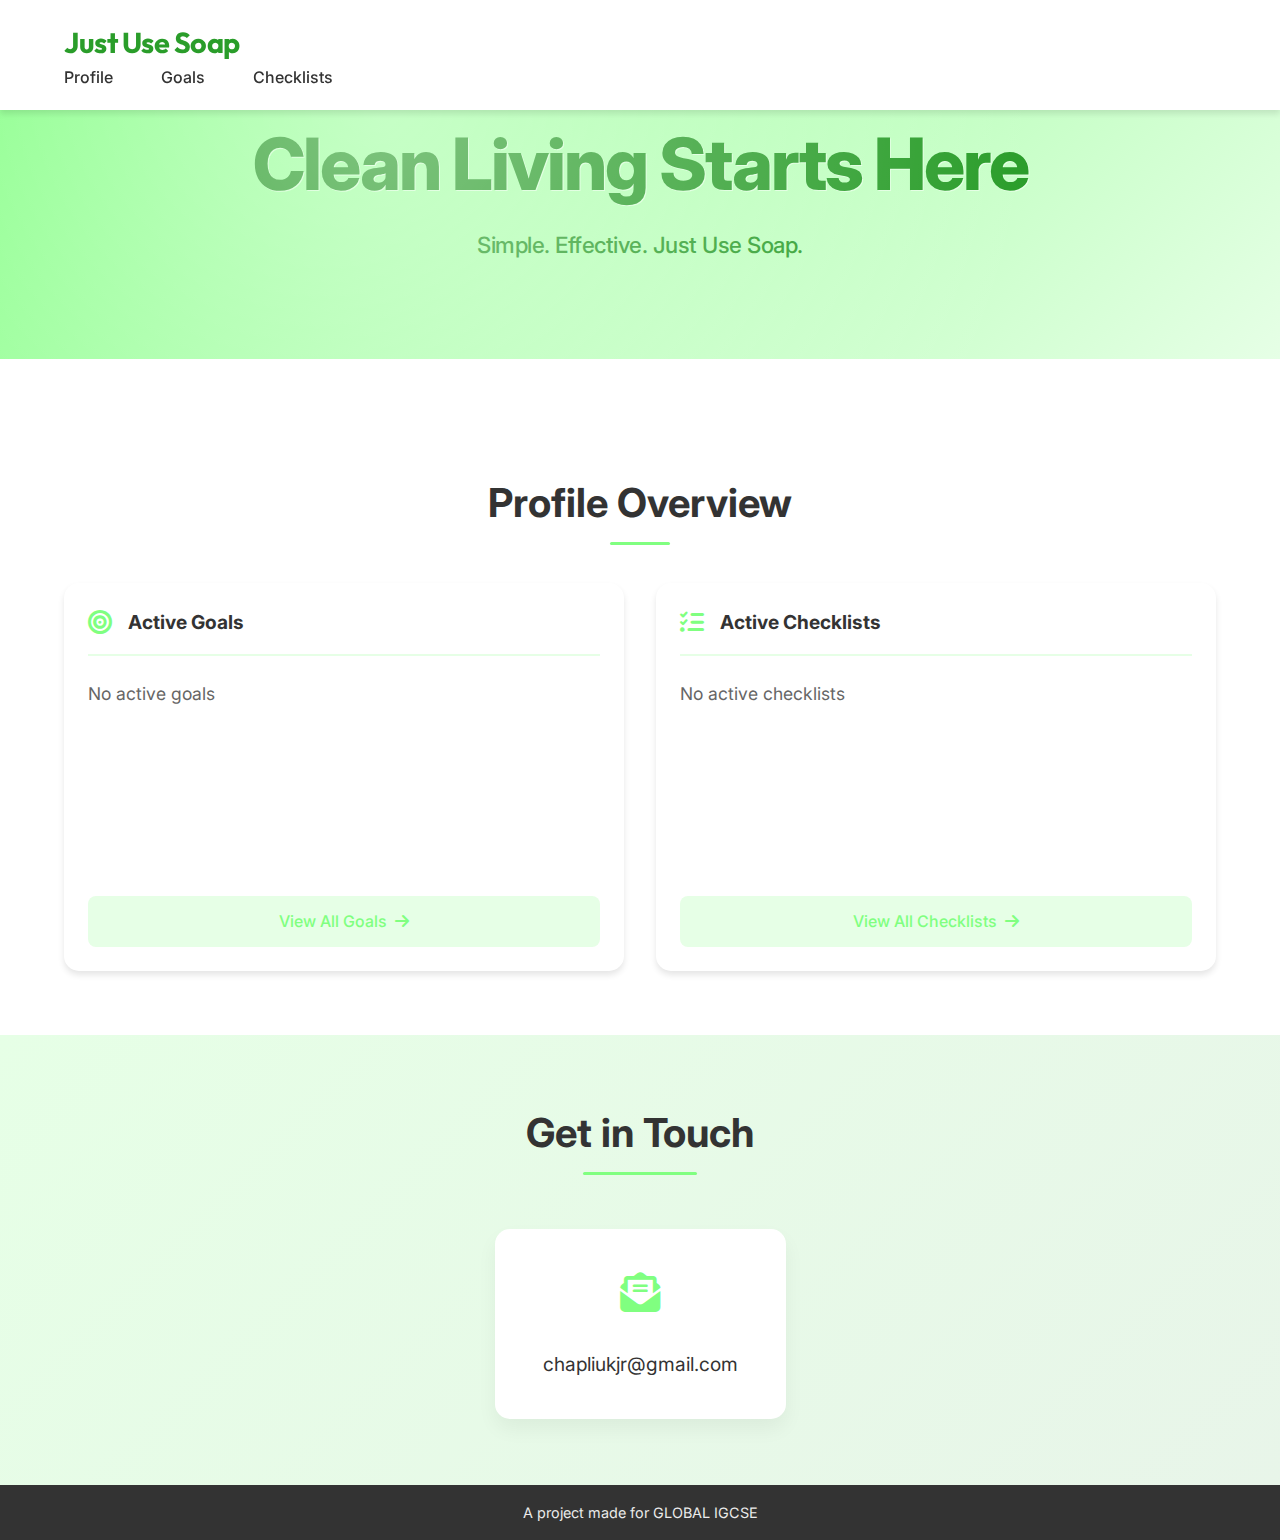
==== index.html @ 4d87b64f "Initial commit" ====
<!DOCTYPE html>
<html lang="en">
<head>
    <meta charset="UTF-8">
    <meta name="viewport" content="width=device-width, initial-scale=1.0">
    <title>Just Use Soap</title>
    <link href="https://fonts.googleapis.com/css2?family=Outfit:wght@600;700&display=swap" rel="stylesheet">
    <link href="https://fonts.googleapis.com/css2?family=Inter:wght@400;500;700;800&display=swap" rel="stylesheet">
    <link rel="stylesheet" href="https://cdnjs.cloudflare.com/ajax/libs/font-awesome/6.5.1/css/all.min.css">
    <link rel="stylesheet" href="styles.css">
</head>
<body>
    <nav>
        <div class="logo">Just Use Soap</div>
        <ul>
            <li><a href="#profile">Profile</a></li>
            <li><a href="goals.html">Goals</a></li>
            <li><a href="checklists.html">Checklists</a></li>
        </ul>
    </nav>

    <header class="hero">
        <h1>Clean Living Starts Here</h1>
        <p>Simple. Effective. Just Use Soap.</p>
    </header>

    <main>
        <section id="profile" class="profile-section">
            <div class="profile-container">
                <h2>Profile Overview</h2>
                <div class="overview-grid">
                    <div class="overview-card">
                        <div class="card-header">
                            <i class="fas fa-bullseye"></i>
                            <h3>Active Goals</h3>
                        </div>
                        <div id="goals-overview" class="card-content">
                            <!-- Goals will be dynamically added here -->
                        </div>
                        <a href="goals.html" class="view-all">
                            View All Goals <i class="fas fa-arrow-right"></i>
                        </a>
                    </div>

                    <div class="overview-card">
                        <div class="card-header">
                            <i class="fas fa-list-check"></i>
                            <h3>Active Checklists</h3>
                        </div>
                        <div id="checklists-overview" class="card-content">
                            <!-- Checklists will be dynamically added here -->
                        </div>
                        <a href="checklists.html" class="view-all">
                            View All Checklists <i class="fas fa-arrow-right"></i>
                        </a>
                    </div>
                </div>
            </div>
        </section>

        <section id="contact" class="contact-section">
            <div class="contact-container">
                <h2>Get in Touch</h2>
                <div class="contact-card">
                    <div class="contact-icon">
                        <i class="fas fa-envelope-open-text"></i>
                    </div>
                    <a href="mailto:chapliukjr@gmail.com" class="email-link">
                        chapliukjr@gmail.com
                    </a>
                </div>
            </div>
        </section>
    </main>

    <footer>
        <p>A project made for GLOBAL IGCSE</p>
    </footer>

    <script src="script.js"></script>
</body>
</html>
---- styles.css ----
:root {
    --primary-green: #80ff80;
    --white: #ffffff;
    --dark: #333333;
    --light-green: #e6ffe6;
    --shadow: 0 4px 6px rgba(0, 0, 0, 0.1);
}

* {
    margin: 0;
    padding: 0;
    box-sizing: border-box;
    font-family: 'Inter', 'Segoe UI', sans-serif;
}

body {
    background-color: var(--white);
    line-height: 1.6;
    color: var(--dark);
    padding-top: 60px;
}

/* Enhanced Navigation */
nav {
    background-color: rgba(255, 255, 255, 0.95);
    padding: 1.2rem 5%;
    position: fixed;
    width: 100%;
    top: 0;
    z-index: 1000;
    backdrop-filter: blur(10px);
    box-shadow: var(--shadow);
    left: 0;
    right: 0;
    background: white;
}

.logo {
    font-size: 1.8rem;
    font-weight: 700;
    color: #2a9d2a;
    position: relative;
    font-family: 'Outfit', sans-serif;
    letter-spacing: -0.5px;
    transition: color 0.3s ease;
}

.logo:hover {
    color: var(--primary-green);
}

/* Remove or comment out this entire block to remove the green dot */
/* .logo::after {
    content: '';
    position: absolute;
    width: 8px;
    height: 8px;
    background: var(--primary-green);
    border-radius: 50%;
    bottom: 5px;
    right: -12px;
} */

nav ul {
    display: flex;
    list-style: none;
    gap: 3rem;
}

nav a {
    text-decoration: none;
    color: var(--dark);
    font-weight: 500;
    transition: all 0.3s ease;
    position: relative;
}

nav a::after {
    content: '';
    position: absolute;
    width: 0;
    height: 2px;
    bottom: -4px;
    left: 0;
    background-color: var(--primary-green);
    transition: width 0.3s ease;
}

nav a:hover::after {
    width: 100%;
}

/* Enhanced Hero Section */
.hero {
    background: linear-gradient(135deg, var(--primary-green), var(--light-green));
    color: var(--dark);
    text-align: center;
    padding: 8rem 2rem 6rem;
    margin-bottom: 3rem;
    position: relative;
    overflow: hidden;
    margin-top: -60px;
    padding-top: calc(60px + 4rem);
}

.hero::before {
    content: '';
    position: absolute;
    top: 0;
    left: 0;
    right: 0;
    bottom: 0;
    background: radial-gradient(circle at 30% 30%, rgba(255, 255, 255, 0.4) 0%, transparent 70%);
}

.hero h1 {
    font-size: 4.5rem;
    font-weight: 800;
    margin-bottom: 1.5rem;
    letter-spacing: -2px;
    line-height: 1.1;
    color: #2a9d2a;
    font-family: 'Inter', sans-serif;
    text-shadow: 1px 1px 0px rgba(255, 255, 255, 0.5);
}

.hero p {
    font-size: 1.4rem;
    color: #2a9d2a;
    max-width: 600px;
    margin: 0 auto;
    font-weight: 500;
    letter-spacing: -0.5px;
}

/* Main Content Sections */
section {
    padding: 4rem 5%;
    max-width: 1400px;
    margin: 0 auto;
}

section h2 {
    font-size: 2.5rem;
    margin-bottom: 1.5rem;
    font-weight: 700;
    color: var(--dark);
}

section p {
    font-size: 1.1rem;
    color: #666;
    max-width: 800px;
}

/* Responsive Design */
@media (max-width: 768px) {
    nav {
        padding: 1rem;
    }
    
    nav ul {
        gap: 1.5rem;
    }
    
    .hero h1 {
        font-size: 2.5rem;
    }
    
    .hero {
        padding: 6rem 1rem 4rem;
    }
}

/* Add these new styles to your existing CSS */

.modal {
    display: none;
    position: fixed;
    top: 0;
    left: 0;
    width: 100%;
    height: 100%;
    background-color: rgba(0, 0, 0, 0.5);
    z-index: 1001;
    padding: 20px;
    overflow-y: auto;
}

.modal-content {
    background-color: var(--white);
    padding: 2rem;
    border-radius: 10px;
    max-width: 500px;
    margin: 50px auto;
    position: relative;
}

.btn-primary {
    background-color: var(--primary-green);
    color: var(--dark);
    border: none;
    padding: 0.8rem 1.5rem;
    border-radius: 5px;
    cursor: pointer;
    font-weight: 500;
    transition: all 0.3s ease;
}

.btn-primary:hover {
    background-color: #66cc66;
    transform: translateY(-1px);
}

.btn-secondary {
    background-color: #f0f0f0;
    color: var(--dark);
    border: none;
    padding: 0.8rem 1.5rem;
    border-radius: 5px;
    cursor: pointer;
    font-weight: 500;
    transition: all 0.3s ease;
}

.form-group {
    margin-bottom: 1.5rem;
}

.form-group label {
    display: block;
    margin-bottom: 0.5rem;
    font-weight: 500;
}

.form-group input {
    width: 100%;
    padding: 0.8rem;
    border: 1px solid #ddd;
    border-radius: 5px;
}

.form-actions {
    display: flex;
    gap: 1rem;
    justify-content: flex-end;
}

.active-checklists {
    margin-top: 2rem;
}

#checklist-container {
    display: grid;
    gap: 1rem;
    margin-top: 2rem;
}

.checklist-item {
    background-color: var(--light-green);
    padding: 1.5rem;
    border-radius: 8px;
    margin-bottom: 1rem;
    display: flex;
    justify-content: space-between;
    align-items: center;
    transition: all 0.3s ease;
    gap: 1rem;
}

.checklist-item > div {
    flex: 1;
}

/* Animated Button */
.animate-button {
    position: relative;
    overflow: hidden;
}

.animate-button::after {
    content: '';
    position: absolute;
    top: 50%;
    left: 50%;
    width: 0;
    height: 0;
    background: rgba(255, 255, 255, 0.2);
    border-radius: 50%;
    transform: translate(-50%, -50%);
    transition: width 0.6s, height 0.6s;
}

.animate-button:active::after {
    width: 200px;
    height: 200px;
}

/* Checklist Circle Animation */
.checklist-circle {
    width: 30px;
    height: 30px;
    border: 2px solid #ddd;
    border-radius: 50%;
    position: relative;
    display: inline-block;
    margin-right: 10px;
    transition: all 0.3s ease;
    overflow: hidden;
}

.checklist-circle.filling {
    position: relative;
    overflow: hidden;
}

.checklist-circle.filling::before {
    content: '';
    position: absolute;
    bottom: 0;
    left: -100%;
    right: -100%;
    background-color: var(--primary-green);
    height: var(--fill-percent, 0%);
    transition: height 0.8s cubic-bezier(0.45, 0.05, 0.55, 0.95);
    animation: liquidWave 2s infinite ease-in-out;
    transform-origin: center bottom;
}

.checklist-circle.filling::after {
    content: '';
    position: absolute;
    bottom: 0;
    left: -100%;
    right: -100%;
    background-color: var(--primary-green);
    height: calc(var(--fill-percent, 0%) - 4px);
    opacity: 0.3;
    animation: liquidWave 2s infinite ease-in-out 0.5s;
    transform-origin: center bottom;
}

@keyframes liquidWave {
    0% {
        transform: translateX(-10%) scaleY(1);
        border-radius: 50% 45% 45% 50%;
    }
    50% {
        transform: translateX(10%) scaleY(1.05);
        border-radius: 45% 50% 50% 45%;
    }
    100% {
        transform: translateX(-10%) scaleY(1);
        border-radius: 50% 45% 45% 50%;
    }
}

.checklist-circle.completed {
    background: var(--primary-green);
    border-color: var(--primary-green);
}

.checklist-circle.completed::after {
    content: '✓';
    position: absolute;
    color: white;
    font-size: 16px;
    top: 50%;
    left: 50%;
    transform: translate(-50%, -50%);
    animation: none;
    background: none;
    opacity: 1;
}

/* Success Animation */
.success-animation {
    display: none;
    text-align: center;
    margin: 20px 0;
}

.checkmark-circle {
    width: 50px;
    height: 50px;
    position: relative;
    display: inline-block;
    vertical-align: top;
    margin-left: auto;
    margin-right: auto;
}

.checkmark {
    border-radius: 50%;
    display: block;
    stroke-width: 2;
    stroke: var(--primary-green);
    stroke-miterlimit: 10;
    box-shadow: inset 0px 0px 0px var(--primary-green);
    animation: fill .4s ease-in-out .4s forwards, scale .3s ease-in-out .9s both;
}

.checkmark.draw {
    width: 50px;
    height: 50px;
    border-radius: 50%;
    stroke-dasharray: 166;
    stroke-dashoffset: 166;
    stroke-width: 2;
    stroke: var(--primary-green);
    fill: none;
    animation: stroke 0.6s cubic-bezier(0.65, 0, 0.45, 1) forwards;
}

@keyframes stroke {
    100% {
        stroke-dashoffset: 0;
    }
}

@keyframes scale {
    0%, 100% {
        transform: none;
    }
    50% {
        transform: scale3d(1.1, 1.1, 1);
    }
}

@keyframes fill {
    100% {
        box-shadow: inset 0px 0px 0px 30px var(--primary-green);
    }
}

.checklist-page {
    padding: 4rem 5%;
    max-width: 1200px;
    margin: 0 auto;
}

.checklist-header {
    margin-bottom: 2rem;
}

.checklist-header h1 {
    font-size: 3rem;
    font-weight: 700;
    color: var(--dark);
}

#checklist-container {
    display: grid;
    gap: 1rem;
    margin-top: 2rem;
}

.checklist-item {
    background-color: var(--light-green);
    padding: 1.5rem;
    border-radius: 8px;
    margin-bottom: 1rem;
    display: flex;
    justify-content: space-between;
    align-items: center;
    transition: all 0.3s ease;
}

.checklist-item:hover {
    transform: translateY(-2px);
    box-shadow: 0 4px 8px rgba(0, 0, 0, 0.1);
}

/* Delete button styles */
.delete-btn {
    color: #ff4444;
    background: none;
    border: none;
    cursor: pointer;
    padding: 8px 12px;
    transition: all 0.3s ease;
    opacity: 0.7;
    font-size: 1.2rem;
    display: flex;
    align-items: center;
    justify-content: center;
}

.delete-btn:hover {
    opacity: 1;
    transform: scale(1.1);
}

.delete-btn i {
    pointer-events: none;
}

/* Goals Page Styles */
.goals-page {
    padding: 4rem 5%;
    max-width: 1200px;
    margin: 0 auto;
}

.goals-header {
    margin-bottom: 2rem;
}

.goals-header h1 {
    font-size: 3rem;
    font-weight: 700;
    color: var(--dark);
}

.goals-tabs {
    display: flex;
    gap: 1rem;
    margin-bottom: 2rem;
    border-bottom: 2px solid #eee;
    padding-bottom: 1rem;
}

.tab-btn {
    padding: 0.8rem 1.5rem;
    border: none;
    background: none;
    font-size: 1.1rem;
    font-weight: 500;
    color: var(--dark);
    cursor: pointer;
    transition: all 0.3s ease;
    position: relative;
}

.tab-btn::after {
    content: '';
    position: absolute;
    bottom: -1rem;
    left: 0;
    width: 100%;
    height: 3px;
    background-color: var(--primary-green);
    transform: scaleX(0);
    transition: transform 0.3s ease;
}

.tab-btn.active {
    color: var(--primary-green);
}

.tab-btn.active::after {
    transform: scaleX(1);
}

.tab-content {
    display: none;
    opacity: 0;
    transition: opacity 0.3s ease;
}

.tab-content.active {
    display: block;
    opacity: 1;
}

.checklist-tabs {
    display: flex;
    gap: 1rem;
    margin: 2rem 0;
    border-bottom: 2px solid #eee;
    padding-bottom: 1rem;
}

.tab-btn {
    padding: 0.8rem 1.5rem;
    border: none;
    background: none;
    font-size: 1.1rem;
    font-weight: 500;
    color: var(--dark);
    cursor: pointer;
    transition: all 0.3s ease;
    position: relative;
}

.tab-btn::after {
    content: '';
    position: absolute;
    bottom: -1rem;
    left: 0;
    width: 100%;
    height: 3px;
    background-color: var(--primary-green);
    transform: scaleX(0);
    transition: transform 0.3s ease;
}

.tab-btn.active {
    color: var(--primary-green);
}

.tab-btn.active::after {
    transform: scaleX(1);
}

.tab-content {
    display: none;
    opacity: 0;
    transition: opacity 0.3s ease;
}

.tab-content.active {
    display: block;
    opacity: 1;
}

.checklist-item.past {
    opacity: 0.8;
    background-color: #f5f5f5;
}

.completion-status {
    margin-top: 0.5rem;
    font-weight: 500;
    color: var(--dark);
}

.no-items {
    text-align: center;
    color: #666;
    margin-top: 2rem;
}

/* Add to your existing styles */

.goals-grid {
    display: grid;
    grid-template-columns: repeat(auto-fill, minmax(300px, 1fr));
    gap: 1.5rem;
    margin-top: 2rem;
}

.goal-card {
    background: white;
    border-radius: 10px;
    padding: 1.5rem;
    box-shadow: 0 2px 4px rgba(0,0,0,0.1);
    transition: transform 0.3s ease, box-shadow 0.3s ease;
}

.goal-card:hover {
    transform: translateY(-5px);
    box-shadow: 0 4px 8px rgba(0,0,0,0.15);
}

.goal-type {
    font-size: 0.9rem;
    color: var(--primary-green);
    text-transform: uppercase;
    letter-spacing: 1px;
    margin-bottom: 0.5rem;
}

.goal-title {
    font-size: 1.2rem;
    font-weight: 600;
    margin-bottom: 1rem;
}

.goal-progress {
    margin: 1rem 0;
}

.progress-bar {
    width: 100%;
    height: 8px;
    background: #eee;
    border-radius: 4px;
    overflow: hidden;
    margin-top: 0.5rem;
}

.progress-fill {
    height: 100%;
    background: var(--primary-green);
    transition: width 0.3s ease;
}

.goal-values {
    display: flex;
    justify-content: space-between;
    margin-top: 0.5rem;
    font-size: 0.9rem;
    color: #666;
}

.goal-notes {
    margin-top: 1rem;
    font-size: 0.9rem;
    color: #666;
    border-top: 1px solid #eee;
    padding-top: 1rem;
}

.update-value {
    background: none;
    border: none;
    color: var(--primary-green);
    cursor: pointer;
    padding: 0.5rem;
    font-size: 0.9rem;
    transition: opacity 0.3s ease;
}

.update-value:hover {
    opacity: 0.8;
}

.goal-header {
    display: flex;
    align-items: center;
    margin-bottom: 1rem;
}

.goal-icon {
    width: 40px;
    height: 40px;
    background: var(--light-green);
    border-radius: 50%;
    display: flex;
    align-items: center;
    justify-content: center;
    margin-right: 1rem;
}

.goal-icon i {
    font-size: 1.2rem;
    color: var(--primary-green);
}

/* Update goal type styles */
.goal-type {
    font-size: 0.9rem;
    color: var(--primary-green);
    text-transform: uppercase;
    letter-spacing: 1px;
}

/* Custom icons for specific goal types */
.goal-icon[data-type="weight"] i {
    font-size: 1.4rem;
}

.goal-icon[data-type="hair"] i {
    font-size: 1.3rem;
}

.goal-icon[data-type="skin"] i {
    font-size: 1.1rem;
}

/* Add to your existing styles */

.goal-card.completed {
    background: #f8fff8;
    border: 1px solid var(--primary-green);
}

.goal-icon.completed {
    position: relative;
}

.check-mark {
    position: absolute;
    top: -5px;
    right: -5px;
    color: var(--primary-green);
    background: white;
    border-radius: 50%;
    padding: 2px;
    font-size: 0.8rem;
}

.delete-goal {
    background: none;
    border: none;
    color: #ff4444;
    cursor: pointer;
    padding: 8px;
    opacity: 0.7;
    transition: all 0.3s ease;
    margin-left: auto;
}

.delete-goal:hover {
    opacity: 1;
    transform: scale(1.1);
}

.goal-header {
    display: flex;
    align-items: center;
    margin-bottom: 1rem;
    position: relative;
}

/* Animation for completion */
@keyframes completionPulse {
    0% {
        transform: scale(1);
    }
    50% {
        transform: scale(1.1);
    }
    100% {
        transform: scale(1);
    }
}

.goal-card.completed .goal-icon {
    animation: completionPulse 0.5s ease-in-out;
}

/* Past goals tab styling */
#past-goals .goal-card {
    opacity: 0.8;
}

#past-goals .goal-card:hover {
    opacity: 1;
}

/* Add to your existing styles */

#contact {
    padding: 4rem 5%;
    background-color: var(--light-green);
    text-align: center;
}

.contact-content {
    margin: 2rem 0;
}

.email-link {
    display: inline-flex;
    align-items: center;
    gap: 0.5rem;
    color: var(--dark);
    text-decoration: none;
    font-size: 1.2rem;
    padding: 1rem 2rem;
    background: white;
    border-radius: 8px;
    transition: all 0.3s ease;
}

.email-link:hover {
    transform: translateY(-2px);
    box-shadow: 0 4px 8px rgba(0,0,0,0.1);
}

footer {
    background: var(--dark);
    color: white;
    text-align: center;
    padding: 1rem;
    font-size: 0.9rem;
}

footer p {
    margin: 0;
    opacity: 0.9;
}

/* Update contact section styles */
.contact-section {
    padding: 4rem 5%;
    background: linear-gradient(135deg, var(--light-green) 0%, #e8f5e9 100%);
    min-height: 50vh;
    display: flex;
    align-items: center;
    justify-content: center;
}

.contact-container {
    text-align: center;
    max-width: 600px;
    margin: 0 auto;
}

.contact-container h2 {
    font-size: 2.5rem;
    margin-bottom: 2rem;
    color: var(--dark);
    position: relative;
    display: inline-block;
}

.contact-container h2::after {
    content: '';
    position: absolute;
    bottom: -10px;
    left: 50%;
    transform: translateX(-50%);
    width: 50%;
    height: 3px;
    background: var(--primary-green);
    border-radius: 2px;
}

.contact-card {
    background: white;
    padding: 2rem;
    border-radius: 15px;
    box-shadow: 0 10px 20px rgba(0,0,0,0.05);
    transform: translateY(0);
    transition: all 0.3s ease;
    margin-top: 2rem;
}

.contact-card:hover {
    transform: translateY(-5px);
    box-shadow: 0 15px 30px rgba(0,0,0,0.1);
}

.contact-icon {
    font-size: 2.5rem;
    color: var(--primary-green);
    margin-bottom: 1rem;
}

.email-link {
    color: var(--dark);
    text-decoration: none;
    font-size: 1.2rem;
    display: inline-block;
    padding: 0.5rem 1rem;
    border-radius: 5px;
    transition: all 0.3s ease;
}

.email-link:hover {
    color: var(--primary-green);
    transform: scale(1.05);
}

footer {
    background: var(--dark);
    color: white;
    text-align: center;
    padding: 1rem;
    font-size: 0.9rem;
}

footer p {
    margin: 0;
    opacity: 0.9;
}

/* Add animation for contact icon */
@keyframes float {
    0% {
        transform: translateY(0px);
    }
    50% {
        transform: translateY(-10px);
    }
    100% {
        transform: translateY(0px);
    }
}

.contact-icon i {
    animation: float 3s ease-in-out infinite;
}

/* Add hover effect for email link */
.email-link::before {
    content: '';
    position: absolute;
    bottom: -2px;
    left: 0;
    width: 100%;
    height: 1px;
    background-color: var(--primary-green);
    transform: scaleX(0);
    transform-origin: right;
    transition: transform 0.3s ease;
}

.email-link:hover::before {
    transform: scaleX(1);
    transform-origin: left;
}

/* Add Profile Section Styles */
.profile-section {
    padding: 4rem 5%;
    background: white;
}

.profile-container {
    max-width: 1200px;
    margin: 0 auto;
}

.profile-container h2 {
    text-align: center;
    font-size: 2.5rem;
    margin-bottom: 3rem;
    color: var(--dark);
    position: relative;
}

.profile-container h2::after {
    content: '';
    position: absolute;
    bottom: -10px;
    left: 50%;
    transform: translateX(-50%);
    width: 60px;
    height: 3px;
    background: var(--primary-green);
    border-radius: 2px;
}

.overview-grid {
    display: grid;
    grid-template-columns: repeat(auto-fit, minmax(300px, 1fr));
    gap: 2rem;
    margin-top: 2rem;
}

.overview-card {
    background: white;
    border-radius: 15px;
    padding: 1.5rem;
    box-shadow: 0 4px 6px rgba(0, 0, 0, 0.1);
    transition: transform 0.3s ease, box-shadow 0.3s ease;
}

.overview-card:hover {
    transform: translateY(-5px);
    box-shadow: 0 8px 12px rgba(0, 0, 0, 0.15);
}

.card-header {
    display: flex;
    align-items: center;
    margin-bottom: 1.5rem;
    padding-bottom: 1rem;
    border-bottom: 2px solid var(--light-green);
}

.card-header i {
    font-size: 1.5rem;
    color: var(--primary-green);
    margin-right: 1rem;
}

.card-header h3 {
    margin: 0;
    color: var(--dark);
    font-size: 1.2rem;
}

.card-content {
    min-height: 200px;
    margin-bottom: 1rem;
}

.view-all {
    display: flex;
    align-items: center;
    justify-content: center;
    text-decoration: none;
    color: var(--primary-green);
    font-weight: 500;
    padding: 0.8rem;
    border-radius: 8px;
    background: var(--light-green);
    transition: all 0.3s ease;
}

.view-all i {
    margin-left: 0.5rem;
    transition: transform 0.3s ease;
}

.view-all:hover {
    background: #d4f5d4;
}

.view-all:hover i {
    transform: translateX(5px);
}

/* Add responsive design */
@media (max-width: 768px) {
    .overview-grid {
        grid-template-columns: 1fr;
    }
}
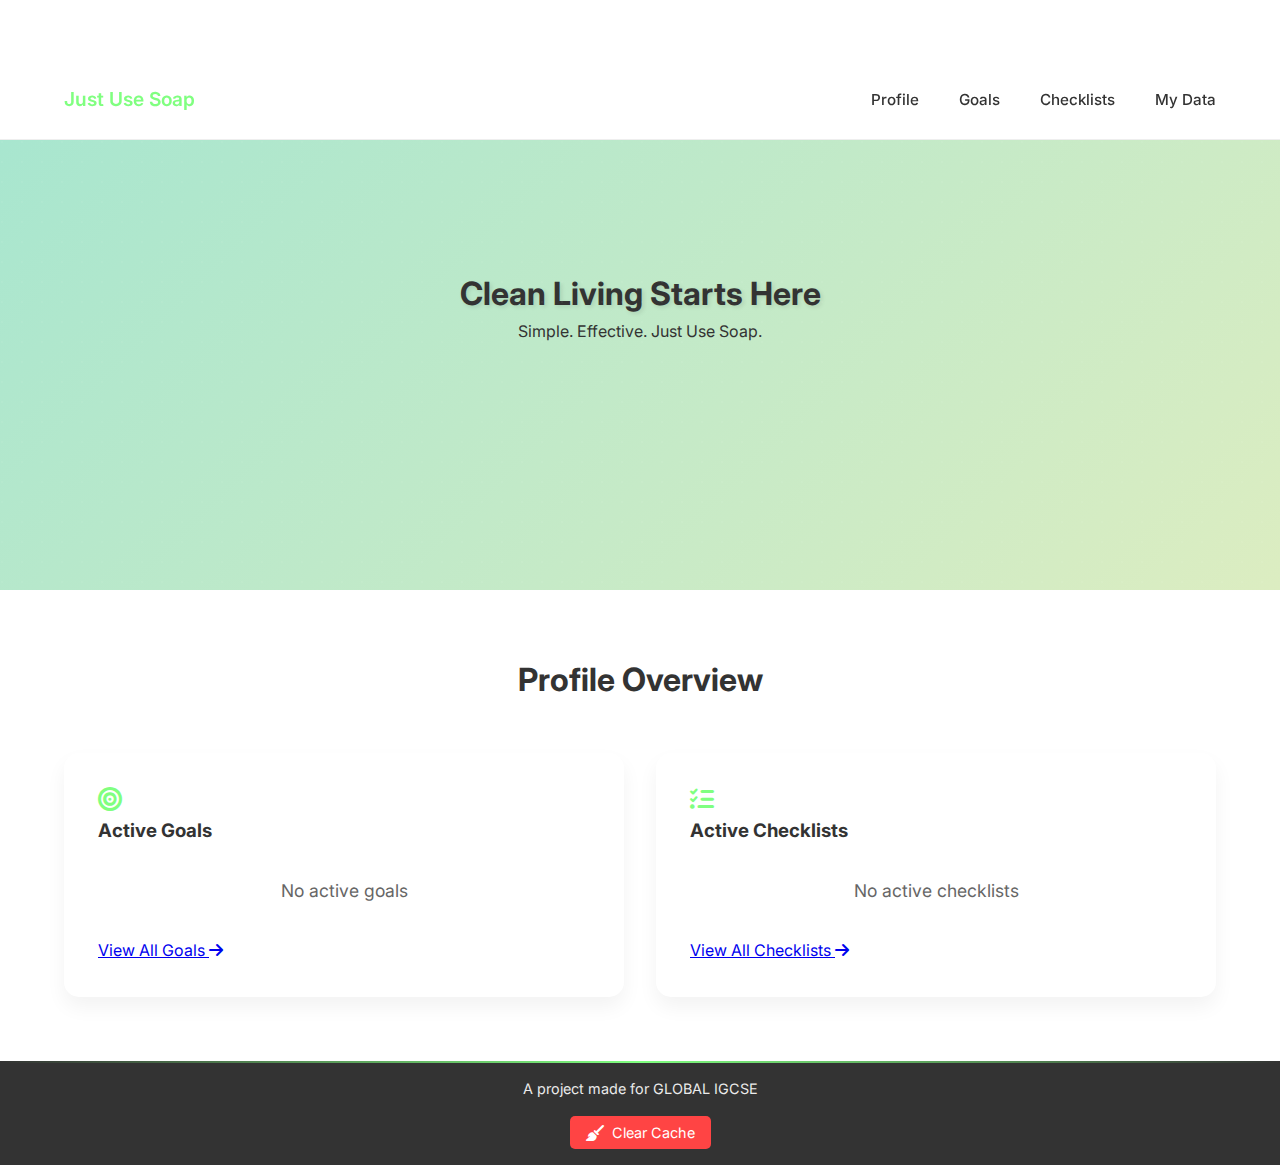
==== commit cfbfc182: "Added Cache,import/export of data,site redesign,etc" ====
--- a/index.html
+++ b/index.html
@@ -11,11 +11,12 @@
 </head>
 <body>
     <nav>
-        <div class="logo">Just Use Soap</div>
+        <a href="index.html" class="logo">Just Use Soap</a>
         <ul>
-            <li><a href="#profile">Profile</a></li>
+            <li><a href="index.html#profile">Profile</a></li>
             <li><a href="goals.html">Goals</a></li>
             <li><a href="checklists.html">Checklists</a></li>
+            <li><a href="data.html">My Data</a></li>
         </ul>
     </nav>
 
@@ -57,26 +58,16 @@
                 </div>
             </div>
         </section>
-
-        <section id="contact" class="contact-section">
-            <div class="contact-container">
-                <h2>Get in Touch</h2>
-                <div class="contact-card">
-                    <div class="contact-icon">
-                        <i class="fas fa-envelope-open-text"></i>
-                    </div>
-                    <a href="mailto:chapliukjr@gmail.com" class="email-link">
-                        chapliukjr@gmail.com
-                    </a>
-                </div>
-            </div>
-        </section>
     </main>
 
     <footer>
         <p>A project made for GLOBAL IGCSE</p>
+        <button id="clear-cache" class="clear-cache-btn">
+            <i class="fas fa-broom"></i> Clear Cache
+        </button>
     </footer>
 
     <script src="script.js"></script>
+    <script src="footer.js"></script>
 </body>
 </html>
--- a/styles.css
+++ b/styles.css
@@ -22,49 +22,54 @@
 
 /* Enhanced Navigation */
 nav {
-    background-color: rgba(255, 255, 255, 0.95);
-    padding: 1.2rem 5%;
-    position: fixed;
-    width: 100%;
-    top: 0;
-    z-index: 1000;
-    backdrop-filter: blur(10px);
-    box-shadow: var(--shadow);
-    left: 0;
-    right: 0;
     background: white;
+    padding: 1.5rem 5%;
+    display: flex;
+    justify-content: space-between;
+    align-items: center;
+    border-bottom: 1px solid #eee;
 }
 
 .logo {
-    font-size: 1.8rem;
-    font-weight: 700;
-    color: #2a9d2a;
-    position: relative;
-    font-family: 'Outfit', sans-serif;
-    letter-spacing: -0.5px;
+    color: var(--primary-green);
+    font-size: 1.2rem;
+    font-weight: 600;
+    text-decoration: none;
+}
+
+nav ul {
+    display: flex;
+    gap: 2.5rem;
+    list-style: none;
+    margin: 0;
+    padding: 0;
+}
+
+nav ul li a {
+    color: var(--dark);
+    text-decoration: none;
+    font-size: 0.95rem;
+    font-weight: 500;
     transition: color 0.3s ease;
 }
 
-.logo:hover {
+nav ul li a:hover {
     color: var(--primary-green);
 }
 
-/* Remove or comment out this entire block to remove the green dot */
-/* .logo::after {
-    content: '';
-    position: absolute;
-    width: 8px;
-    height: 8px;
-    background: var(--primary-green);
-    border-radius: 50%;
-    bottom: 5px;
-    right: -12px;
-} */
-
-nav ul {
-    display: flex;
-    list-style: none;
-    gap: 3rem;
+/* Ensure navigation is visible on all screen sizes */
+@media (max-width: 768px) {
+    nav {
+        padding: 1rem;
+    }
+    
+    nav ul {
+        gap: 1rem;
+    }
+    
+    nav ul li a {
+        padding: 0.5rem;
+    }
 }
 
 nav a {
@@ -92,15 +97,12 @@
 
 /* Enhanced Hero Section */
 .hero {
-    background: linear-gradient(135deg, var(--primary-green), var(--light-green));
-    color: var(--dark);
+    background: linear-gradient(135deg, #a8e6cf 0%, #dcedc1 100%);
+    padding: 8rem 5%;
     text-align: center;
-    padding: 8rem 2rem 6rem;
-    margin-bottom: 3rem;
+    min-height: 450px;
     position: relative;
     overflow: hidden;
-    margin-top: -60px;
-    padding-top: calc(60px + 4rem);
 }
 
 .hero::before {
@@ -110,27 +112,18 @@
     left: 0;
     right: 0;
     bottom: 0;
-    background: radial-gradient(circle at 30% 30%, rgba(255, 255, 255, 0.4) 0%, transparent 70%);
+    background: url('data:image/svg+xml,<svg width="20" height="20" viewBox="0 0 20 20" xmlns="http://www.w3.org/2000/svg"><circle cx="2" cy="2" r="1" fill="%23ffffff33"/></svg>');
+    opacity: 0.3;
+    animation: float 15s infinite linear;
 }
 
 .hero h1 {
-    font-size: 4.5rem;
-    font-weight: 800;
-    margin-bottom: 1.5rem;
-    letter-spacing: -2px;
-    line-height: 1.1;
-    color: #2a9d2a;
-    font-family: 'Inter', sans-serif;
-    text-shadow: 1px 1px 0px rgba(255, 255, 255, 0.5);
+    animation: fadeIn 1s ease-out;
+    text-shadow: 2px 2px 4px rgba(0,0,0,0.1);
 }
 
 .hero p {
-    font-size: 1.4rem;
-    color: #2a9d2a;
-    max-width: 600px;
-    margin: 0 auto;
-    font-weight: 500;
-    letter-spacing: -0.5px;
+    animation: fadeIn 1s ease-out 0.3s backwards;
 }
 
 /* Main Content Sections */
@@ -197,19 +190,24 @@
 }
 
 .btn-primary {
-    background-color: var(--primary-green);
-    color: var(--dark);
+    background: var(--primary-green);
+    color: white;
+    padding: 0.8rem 1.5rem;
+    border-radius: 8px;
     border: none;
-    padding: 0.8rem 1.5rem;
-    border-radius: 5px;
     cursor: pointer;
-    font-weight: 500;
-    transition: all 0.3s ease;
+    transition: all 0.3s cubic-bezier(0.4, 0, 0.2, 1);
+    position: relative;
+    overflow: hidden;
 }
 
 .btn-primary:hover {
-    background-color: #66cc66;
-    transform: translateY(-1px);
+    transform: translateY(-2px);
+    box-shadow: 0 5px 15px rgba(46, 125, 50, 0.3);
+}
+
+.btn-primary:active {
+    transform: translateY(0);
 }
 
 .btn-secondary {
@@ -865,7 +863,10 @@
     color: white;
     text-align: center;
     padding: 1rem;
-    font-size: 0.9rem;
+    display: flex;
+    flex-direction: column;
+    align-items: center;
+    gap: 1rem;
 }
 
 footer p {
@@ -1007,98 +1008,364 @@
 
 .profile-container h2 {
     text-align: center;
-    font-size: 2.5rem;
+    font-size: 2rem;
     margin-bottom: 3rem;
     color: var(--dark);
-    position: relative;
-}
-
-.profile-container h2::after {
-    content: '';
-    position: absolute;
-    bottom: -10px;
-    left: 50%;
-    transform: translateX(-50%);
-    width: 60px;
-    height: 3px;
-    background: var(--primary-green);
-    border-radius: 2px;
 }
 
 .overview-grid {
     display: grid;
     grid-template-columns: repeat(auto-fit, minmax(300px, 1fr));
     gap: 2rem;
-    margin-top: 2rem;
 }
 
 .overview-card {
     background: white;
     border-radius: 15px;
-    padding: 1.5rem;
-    box-shadow: 0 4px 6px rgba(0, 0, 0, 0.1);
-    transition: transform 0.3s ease, box-shadow 0.3s ease;
+    padding: 2rem;
+    box-shadow: 0 10px 20px rgba(0,0,0,0.05);
+    transition: all 0.3s cubic-bezier(0.4, 0, 0.2, 1);
+    border: 2px solid transparent;
 }
 
 .overview-card:hover {
     transform: translateY(-5px);
-    box-shadow: 0 8px 12px rgba(0, 0, 0, 0.15);
-}
-
-.card-header {
+    box-shadow: 0 15px 30px rgba(0,0,0,0.1);
+    border-color: var(--primary-green);
+}
+
+/* Responsive adjustments */
+@media (max-width: 768px) {
+    .hero h1 {
+        font-size: 2.5rem;
+    }
+    
+    .hero p {
+        font-size: 1rem;
+    }
+}
+
+/* Data management page styles */
+.data-section {
+    background: #f0fdf0;
+    min-height: calc(100vh - 80px);
+    padding: 4rem 5%;
+}
+
+.data-container {
+    max-width: 1200px;
+    margin: 0 auto;
+}
+
+.data-container h1 {
+    text-align: center;
+    color: var(--dark);
+    font-size: 1.8rem;
+    margin-bottom: 3rem;
+}
+
+.data-actions {
+    display: grid;
+    grid-template-columns: repeat(2, 1fr);
+    gap: 2rem;
+    max-width: 900px;
+    margin: 0 auto;
+}
+
+.action-card {
+    background: white;
+    padding: 2rem;
+    border-radius: 10px;
+    text-align: center;
+    box-shadow: 0 2px 4px rgba(0,0,0,0.05);
+}
+
+.action-card h3 {
+    color: var(--dark);
+    font-size: 1.2rem;
+    margin-bottom: 1rem;
     display: flex;
     align-items: center;
+    justify-content: center;
+    gap: 0.5rem;
+}
+
+.action-card p {
+    color: #666;
     margin-bottom: 1.5rem;
-    padding-bottom: 1rem;
-    border-bottom: 2px solid var(--light-green);
-}
-
+    font-size: 0.95rem;
+}
+
+.action-card button {
+    background: var(--primary-green);
+    color: white;
+    border: none;
+    padding: 0.8rem 1.5rem;
+    border-radius: 5px;
+    cursor: pointer;
+    font-size: 0.9rem;
+    transition: all 0.3s ease;
+}
+
+.action-card button:hover {
+    background: #2e7d32;
+    transform: translateY(-2px);
+}
+
+/* Responsive adjustments */
+@media (max-width: 768px) {
+    .data-actions {
+        grid-template-columns: 1fr;
+    }
+}
+
+/* Add to your existing styles */
+
+.status {
+    margin-top: 0.5rem;
+    font-weight: 500;
+    color: var(--primary-green);
+}
+
+.checklist-item .status.expired {
+    color: #ff4444;
+}
+
+.empty-message {
+    text-align: center;
+    color: #666;
+    padding: 2rem;
+}
+
+/* Add to your existing styles */
+footer {
+    background: var(--dark);
+    color: white;
+    text-align: center;
+    padding: 1rem;
+    display: flex;
+    flex-direction: column;
+    align-items: center;
+    gap: 1rem;
+}
+
+.clear-cache-btn {
+    background: #ff4444;
+    color: white;
+    border: none;
+    padding: 0.5rem 1rem;
+    border-radius: 5px;
+    cursor: pointer;
+    font-size: 0.9rem;
+    display: flex;
+    align-items: center;
+    gap: 0.5rem;
+    transition: all 0.3s ease;
+}
+
+.clear-cache-btn:hover {
+    background: #ff6666;
+    transform: translateY(-2px);
+}
+
+.clear-cache-btn i {
+    font-size: 1rem;
+}
+
+/* Enhanced animations and transitions */
+@keyframes fadeIn {
+    from { opacity: 0; transform: translateY(20px); }
+    to { opacity: 1; transform: translateY(0); }
+}
+
+@keyframes float {
+    0% { transform: translateY(0px); }
+    50% { transform: translateY(-10px); }
+    100% { transform: translateY(0px); }
+}
+
+@keyframes pulse {
+    0% { transform: scale(1); }
+    50% { transform: scale(1.05); }
+    100% { transform: scale(1); }
+}
+
+/* Enhanced hero section */
+.hero {
+    background: linear-gradient(135deg, #a8e6cf 0%, #dcedc1 100%);
+    padding: 8rem 5%;
+    text-align: center;
+    min-height: 450px;
+    position: relative;
+    overflow: hidden;
+}
+
+.hero::before {
+    content: '';
+    position: absolute;
+    top: 0;
+    left: 0;
+    right: 0;
+    bottom: 0;
+    background: url('data:image/svg+xml,<svg width="20" height="20" viewBox="0 0 20 20" xmlns="http://www.w3.org/2000/svg"><circle cx="2" cy="2" r="1" fill="%23ffffff33"/></svg>');
+    opacity: 0.3;
+    animation: float 15s infinite linear;
+}
+
+.hero h1 {
+    animation: fadeIn 1s ease-out;
+    text-shadow: 2px 2px 4px rgba(0,0,0,0.1);
+}
+
+.hero p {
+    animation: fadeIn 1s ease-out 0.3s backwards;
+}
+
+/* Enhanced cards */
+.overview-card {
+    background: white;
+    border-radius: 15px;
+    padding: 2rem;
+    box-shadow: 0 10px 20px rgba(0,0,0,0.05);
+    transition: all 0.3s cubic-bezier(0.4, 0, 0.2, 1);
+    border: 2px solid transparent;
+}
+
+.overview-card:hover {
+    transform: translateY(-5px);
+    box-shadow: 0 15px 30px rgba(0,0,0,0.1);
+    border-color: var(--primary-green);
+}
+
+/* Enhanced buttons */
+.btn-primary {
+    background: var(--primary-green);
+    color: white;
+    padding: 0.8rem 1.5rem;
+    border-radius: 8px;
+    border: none;
+    cursor: pointer;
+    transition: all 0.3s cubic-bezier(0.4, 0, 0.2, 1);
+    position: relative;
+    overflow: hidden;
+}
+
+.btn-primary:hover {
+    transform: translateY(-2px);
+    box-shadow: 0 5px 15px rgba(46, 125, 50, 0.3);
+}
+
+.btn-primary:active {
+    transform: translateY(0);
+}
+
+/* Enhanced progress bars */
+.progress-bar {
+    height: 8px;
+    background: #f0f0f0;
+    border-radius: 4px;
+    overflow: hidden;
+    margin: 0.5rem 0;
+}
+
+.progress-fill {
+    height: 100%;
+    background: linear-gradient(90deg, var(--primary-green), #4caf50);
+    transition: width 0.5s cubic-bezier(0.4, 0, 0.2, 1);
+    position: relative;
+}
+
+.progress-fill::after {
+    content: '';
+    position: absolute;
+    top: 0;
+    left: 0;
+    right: 0;
+    bottom: 0;
+    background: linear-gradient(
+        90deg,
+        rgba(255,255,255,0) 0%,
+        rgba(255,255,255,0.3) 50%,
+        rgba(255,255,255,0) 100%
+    );
+    animation: shine 2s infinite;
+}
+
+@keyframes shine {
+    from { transform: translateX(-100%); }
+    to { transform: translateX(100%); }
+}
+
+/* Enhanced navigation */
+nav {
+    background: rgba(255, 255, 255, 0.95);
+    backdrop-filter: blur(10px);
+}
+
+nav ul li a {
+    position: relative;
+}
+
+nav ul li a::after {
+    content: '';
+    position: absolute;
+    bottom: -5px;
+    left: 0;
+    width: 100%;
+    height: 2px;
+    background: var(--primary-green);
+    transform: scaleX(0);
+    transform-origin: right;
+    transition: transform 0.3s ease;
+}
+
+nav ul li a:hover::after {
+    transform: scaleX(1);
+    transform-origin: left;
+}
+
+/* Enhanced cards animation */
+.overview-card, .action-card {
+    animation: fadeIn 0.5s ease-out backwards;
+}
+
+.overview-card:nth-child(2) {
+    animation-delay: 0.2s;
+}
+
+/* Enhanced icons */
 .card-header i {
     font-size: 1.5rem;
     color: var(--primary-green);
-    margin-right: 1rem;
-}
-
-.card-header h3 {
-    margin: 0;
-    color: var(--dark);
-    font-size: 1.2rem;
-}
-
-.card-content {
-    min-height: 200px;
-    margin-bottom: 1rem;
-}
-
-.view-all {
-    display: flex;
-    align-items: center;
-    justify-content: center;
-    text-decoration: none;
-    color: var(--primary-green);
-    font-weight: 500;
-    padding: 0.8rem;
-    border-radius: 8px;
-    background: var(--light-green);
-    transition: all 0.3s ease;
-}
-
-.view-all i {
-    margin-left: 0.5rem;
-    transition: transform 0.3s ease;
-}
-
-.view-all:hover {
-    background: #d4f5d4;
-}
-
-.view-all:hover i {
-    transform: translateX(5px);
-}
-
-/* Add responsive design */
-@media (max-width: 768px) {
-    .overview-grid {
-        grid-template-columns: 1fr;
-    }
-}
+    animation: float 3s ease-in-out infinite;
+}
+
+/* Smooth scrolling */
+html {
+    scroll-behavior: smooth;
+}
+
+/* Enhanced footer */
+footer {
+    position: relative;
+    overflow: hidden;
+}
+
+footer::before {
+    content: '';
+    position: absolute;
+    top: 0;
+    left: 0;
+    right: 0;
+    height: 2px;
+    background: linear-gradient(90deg, transparent, var(--primary-green), transparent);
+}
+
+.clear-cache-btn {
+    transition: all 0.3s cubic-bezier(0.4, 0, 0.2, 1);
+}
+
+.clear-cache-btn:hover {
+    transform: translateY(-2px) scale(1.05);
+    box-shadow: 0 5px 15px rgba(255, 68, 68, 0.3);
+}
